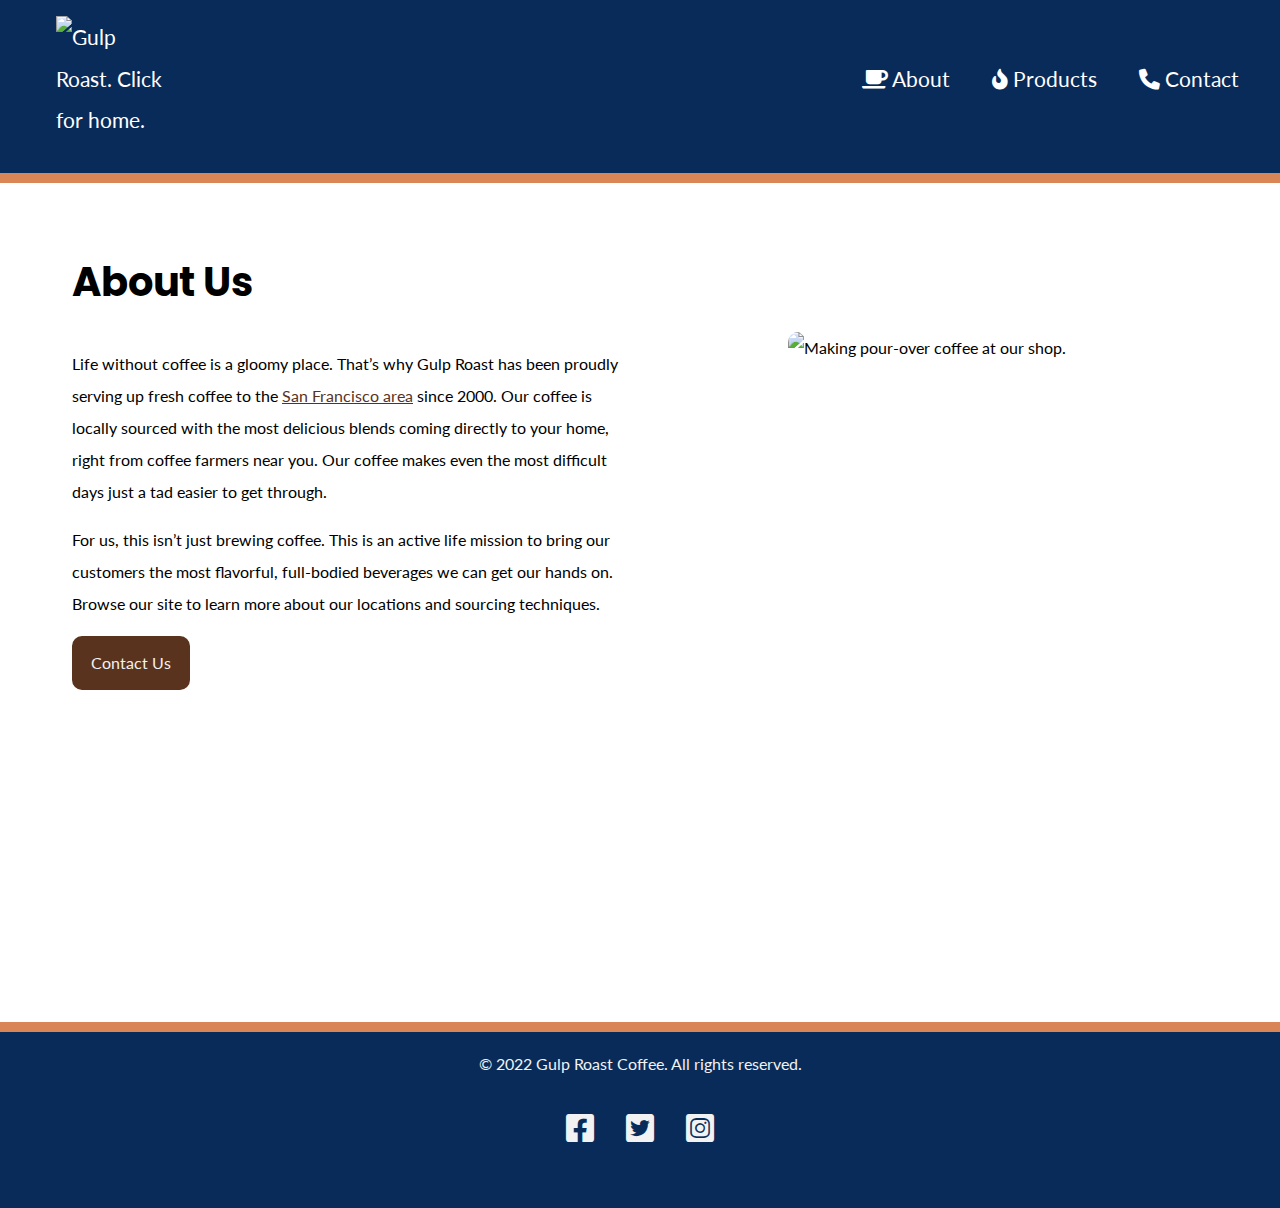
==== index.html @ ed0782a6 "Add files via upload" ====
<!DOCTYPE html>
<html lang="en" >
<head>
  <meta charset="UTF-8">
  <title>CodePen - index.html</title>
  <link rel='stylesheet' href='https://cdnjs.cloudflare.com/ajax/libs/font-awesome/6.0.0/css/all.min.css'><link rel="stylesheet" href="./style.css">

</head>
<body>
<!-- partial:index.partial.html -->
<!DOCTYPE html>
<html lang="en">

  <html>
<head>

    <meta charset="UTF-8">
    <meta http-equiv="X-UA-Compatible" content="IE=edge">
    <meta name="viewport" content="width=device-width, initial-scale=1.0">
    <link rel="preconnect" href="https://fonts.googleapis.com">
    <link rel="preconnect" href="https://fonts.gstatic.com" crossorigin>
    <link href="https://fonts.googleapis.com/css2?family=Lato&family=Poppins:wght@700&display=swap" rel="stylesheet">
    <link href="https://cdnjs.cloudflare.com/ajax/libs/font-awesome/6.0.0/css/all.min.css" rel="stylesheet">
    <link href="CSS/styles.css" rel="stylesheet">
  <body>
    <title>Gulp Roast - About Us</title>
</head>
  
<header>
    <nav>
        <ul>
            <li class="logo">
                <a href="index.html"><img src="https://assets.codepen.io/6306176/gulp-logo-light.png" alt="Gulp Roast. Click for home." /></a>
            </li>
            <li class="link-one"><a href="index.html"><span aria-hidden="true" class="fa-solid fa-mug-saucer"></span> About</a></li>
            <li class="link-two"><a href="products.html"><span aria-hidden="true" class="fa-solid fa-fire-flame-curved"></span> Products</a></li>
            <li class="link-three"><a href="contact.html"><span aria-hidden="true" class="fa-solid fa-phone"></span> Contact</a></li>
        </ul>
    </nav>
</header>

    <body>
<div class="main-bkgd">
    <section class="main">
        <h1>About Us</h1>
        <article>
            <p>Life without coffee is a gloomy place. That’s why Gulp Roast has been proudly serving up fresh coffee to the <a href="https://goo.gl/maps/3rAyszfwSDx8Si2Y9" target="_blank">San Francisco area</a> since 2000. Our coffee is locally sourced with
                the most delicious blends coming directly to your home, right from coffee farmers near you. Our coffee makes even the most difficult days just a tad easier to get through.</p>

            <p>For us, this isn’t just brewing coffee. This is an active life mission to bring our customers the most flavorful, full-bodied beverages we can get our hands on. Browse our site to learn more about our locations and sourcing techniques.</p>

            <a class="button" href="contact.html">Contact Us</a>
        </article>

        <figure>
            <picture>
                <source srcset=https://assets.codepen.io/6306176/gulp-pouring-coffee-horizontal.jpg media="(min-width: 750px)">
                <source srcset="https://assets.codepen.io/6306176/gulp-pouring-coffee-vertical.jpg" alt="Making pour-over coffee at our shop." media="(min-width: 550px)">
                 <img src="https://raw.githubusercontent.com/Aarushishah24/module-19-images/main/gulp-pouring-coffee-horizontal-sm.jpg" alt="Making pour-over coffee at our shop.">
            </picture>
        </figure>
    </section>
</div>

</div>
<footer>
  <p>&copy; 2022 Gulp Roast Coffee. All rights reserved.</p>
  <ul>
    <li>
      <a href="https://facebook.com" target="_blank">
        <span aria-hidden="true" class="fa-brands fa-facebook-square"></span>
        <span class="sr-only">Facebook</span>
      </a>
    </li>
    <li>
      <a href="https://twitter.com" target="_blank">
        <span aria-hidden="true" class="fa-brands fa-twitter-square"></span>
        <span class="sr-only">Twitter</span>
      </a>
    </li>
    <li>
      <a href="https://instagram.com" target="_blank">
        <span aria-hidden="true" class="fa-brands fa-instagram-square"></span>
        <span class="sr-only">Instagram</span>
      </a>
    </li>
  </ul>
</footer>
  </body>
</html>
<!-- partial -->
  <script  src="./script.js"></script>

</body>
</html>
---- style.css ----
html {
  box-sizing: border-box;
}

*,
*::before,
*::after {
  box-sizing: inherit;
}

/*=== SMALL SCREEN VERSION ===*/
@media (min-width: 300px) {
  body {
    margin: 0;
    padding: 0;
    background-color: #082b59;
    font-family: "Lato", sans-serif;
    font-size: 1rem;
    line-height: 2;
  }

  h1,
h2,
h3 {
    font-family: "Poppins", sans-serif;
  }

  h1 {
    font-size: 2.5rem;
    margin-bottom: 0;
  }

  article {
    flex-basis: 73%;
  }

  figure {
    display: flex;
    flex-flow: row wrap;
    justify-content: center;
  }
  figure img {
    border-radius: 10px;
  }

  img {
    height: auto;
    max-width: 100%;
    -o-object-fit: cover;
       object-fit: cover;
  }

  a {
    color: #59331d;
  }
  a:hover {
    text-decoration: none;
  }

  header {
    border-bottom: 10px solid #d98555;
  }
  
  .main-bkgd {
    background: #ffffff url("../images/gulp-bottom-beans.jpg") repeat-x bottom;
    padding-bottom: 300px;
  }

  /* sits inside of the white background, centered */
  .main {
    margin: 0 auto;
    padding: 2rem;
    display: flex;
    flex-flow: row wrap;
    justify-content: space-around;
  }

  .button {
    display: inline-block;
    background-color: #59331d;
    border-radius: 10px;
    padding: 0.5rem 1rem;
    margin: 0;
    color: #f2f2f2;
    text-decoration: none;
    border: 3px solid #59331d;
  }
  .button:hover {
    background-color: #f2f2f2;
    color: #59331d;
  }

  nav .logo img {
    max-width: 150px;
  }

  nav li {
    display: flex;
    flex-flow: row wrap;
    justify-content: center;
    margin: 0 1rem 1rem 1rem;
    font-size: 1.3rem;
    /* max width on the image in pixels */
    /* flex basis on the image container, li */
  }
  nav li a {
    color: #ffffff;
    text-decoration: none;
    display: block;
  }
  nav li a:hover {
    color: #d98555;
  }

  .product {
    display: flex;
    flex-flow: row wrap;
    justify-content: space-around;
  }

  }
footer {
  color: #f2f2f2;
  text-align: center;
  border-top: 10px solid #d98555;
}
footer ul {
  list-style-type: none;
  padding: 0;
  margin: 0;
  display: flex;
  flex-flow: row wrap;
  justify-content: center;
}
footer a {
  color: #f2f2f2;
  font-size: 2rem;
  display: block;
  margin: 0 1rem 3rem 1rem;
}#d98555;
  }
  footer ul {
    list-style-type: none;
    margin: 0;
    padding: 0;
    display: flex;
    flex-flow: row wrap;
    justify-content: center;
  }
  footer a {
    color: #f2f2f2;
    font-size: 2rem;
    display: block;
    margin: 0 1rem 3rem 1rem;
  }
}
/*=== MEDIUM SCREEN VERSION ===*/
@media (min-width: 550px) and (max-width: 750px) {
  nav ul {
    margin: 0;
    padding: 0;
    list-style-type: none;
    display: flex;
    flex-flow: row wrap;
    justify-content: center;
  }

  nav .logo {
    flex-basis: 100%;
    text-align: center;
  }

  nav li {
    margin: 0 1rem 1rem 1rem;
    font-size: 1.3rem;
  }


  .main-bkgd .main {
    
    max-width: 1200px;
    margin: 0 auto;
    padding: 2rem;
    gap: 10px;
    display: grid;
    grid-template-columns: repeat(2, 1fr);
    grid-auto-rows: minmax(100px, auto);
  }
  .main-bkgd .main h1 {
    grid-column: 1/-1;
    grid-row: 1;
  }
  .main-bkgd .main article {
    grid-row: 2;
    grid-column: 1;
  }
  .main-bkgd .main figure {
    grid-row: 2;
    grid-column: 2;
  }

  .main-bkgd .product {
    max-width: 1200px;
    margin: 0 auto;
    padding: 2rem;
    gap: 15px;
    display: grid;
    grid-template-columns: repeat(2, 1fr);
    grid-auto-rows: minmax(100px, auto);
  }
  .main-bkgd .product article h2 {
    font-size: 1.05rem;
  }
  .main-bkgd .product h1 {
    grid-column: 1/-1;
    grid-row: 1;
  }
  .main-bkgd .product .figure-one {
    grid-row: 2;
    grid-column: 1;
  }
  .main-bkgd .product .article-one {
    grid-row: 2;
    grid-column: 2;
  }
  .main-bkgd .product .figure-two {
    grid-row: 3;
    grid-column: 1;
  }
  .main-bkgd .product .article-two {
    grid-row: 3;
    grid-column: 2;
  }
  .main-bkgd .product .figure-three {
    grid-row: 4;
    grid-column: 1;
  }
  .main-bkgd .product .article-three {
    grid-row: 4;
    grid-column: 2;
  }

  figure {
    margin: 3rem 0 0 0;
    flex-basis: 25%;
    border-radius: 10px;
  }
}
/*=== LARGE SCREEN VERSION ===*/
@media (min-width: 750px) {
  nav ul {
    align-items: center;
    justify-items: center;
    gap: 10px;
    margin-right: 25px;
    display: grid;
    grid-template-columns: repeat(5, 1fr);
    grid-auto-rows: minmax(100px, auto);
  }
  nav ul .logo {
    grid-row: 1;
    grid-column: 1;
  }
  nav ul .link-one {
    grid-row: 1;
    grid-column: 8;
  }
  nav ul .link-two {
    grid-row: 1;
    grid-column: 9;
  }
  nav ul .link-three {
    grid-row: 1;
    grid-column: 10;
  }

  section,
article {
    max-width: 1200px;
    margin: 0 auto;
  }

  section li {
    display: inline-block;
    margin-right: 1rem;
  }

  .card-container {
    display: flex;
    flex-flow: row wrap;
    justify-content: space-between;
  }

  .card {
    flex-basis: 30%;
    /* turn off mobile settings */
    margin: 0;
    padding: 0;
  }

  .main-bkgd .main {
    max-width: 1200px;
    margin: 0 auto;
    padding: 2rem;
    gap: 10px;
    display: grid;
    grid-template-columns: repeat(2, 1fr);
    grid-auto-rows: minmax(100px, auto);
  }
  .main-bkgd .main h1 {
    grid-column: 1/-1;
    grid-row: 1;
  }
  .main-bkgd .main article {
    grid-row: 2;
    grid-column: 1;
  }
  .main-bkgd .main figure {
    grid-row: 2;
    grid-column: 2;
  }

  .main-bkgd .product {
    display: grid;
    grid-template-columns: repeat(3, 1fr);
    grid-auto-rows: minmax(100px, auto);
  }
  .main-bkgd .product h1 {
    grid-column: 1/-1;
    grid-row: 1;
  }
  .main-bkgd .product .figure-one {
    grid-row: 2;
    grid-column: 1;
  }
  .main-bkgd .product .article-one {
    grid-row: 2;
    grid-column: 2;
  }
  .main-bkgd .product .figure-two {
    grid-row: 2;
    grid-column: 3;
  }
  .main-bkgd .product .article-two {
    grid-row: 3;
    grid-column: 1;
  }
  .main-bkgd .product .figure-three {
    grid-row: 3;
    grid-column: 2;
  }
  .main-bkgd .product .article-three {
    grid-row: 3;
    grid-column: 3;
  }

  figure {
    flex-basis: 25%;
  }

/* establishes a white background */
.main-bkgd {
  background: #ffffff url(https://assets.codepen.io/6306176/gulp-bean-bkgd.jpg) repeat-x bottom;
  padding-bottom: 300px;
}
/* sits inside of the white background, centered */
.main {
  max-width: 1200px;
  margin: 0 auto;
  padding: 2rem;
  display: flex;
  flex-flow: row wrap;
  justify-content: space-between;
}
article {
  flex-basis: 73%;
}
figure {
  margin: 0rem 0 0 0;
  flex-basis: 25%;
  border-radius: 10px;
}
figure img {
  border-top-left-radius: 10px;
  border-top-right-radius: 10px;
}
figcaption {
  color: #f2f2f2;
  padding: 0.5rem;
}
.button {
  display: inline-block;
  background-color: #59331D;
  border-radius: 10px;
  padding: 0.5rem 1rem;
  margin: 0;
  color: #f2f2f2;
  text-decoration: none;
  border: 3px solid #59331d;
}
.button:hover {
  background-color: #f2f2f2;
  color: #59331d;
}
footer {
  color: #f2f2f2;
  text-align: center;
  border-top: 10px solid #d98555;
}
footer ul {
  list-style-type: none;
  padding: 0;
  margin: 0;
  display: flex;
  flex-flow: row wrap;
  justify-content: center;
}
footer a {
  color: #f2f2f2;
  font-size: 2rem;
  display: block;
  margin: 0 1rem 3rem 1rem;
}
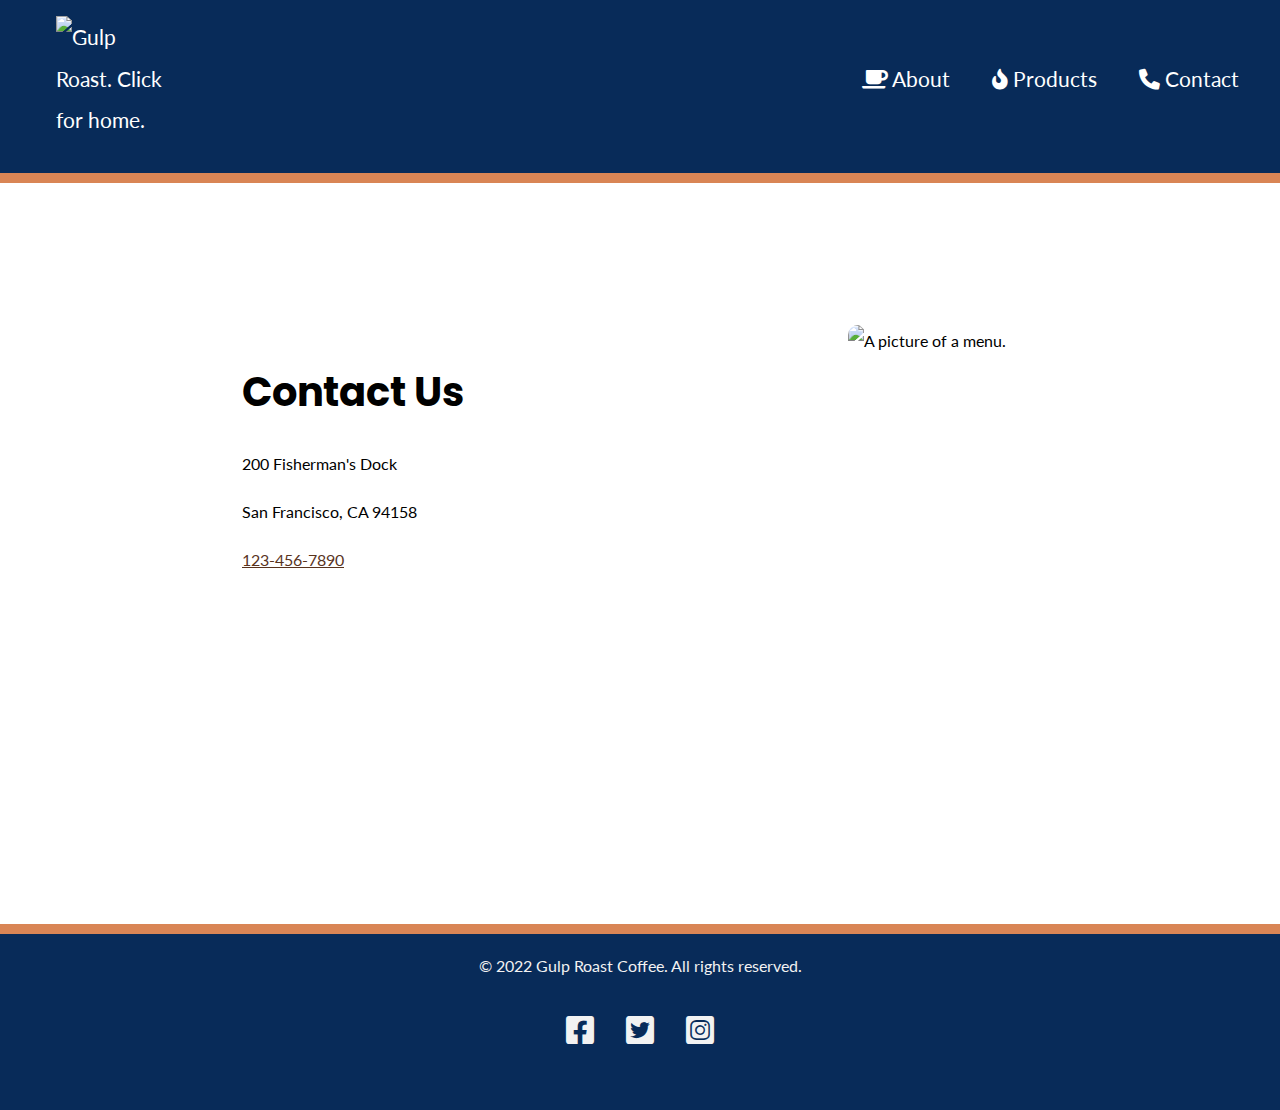
==== commit cf00a20f: "Add files via upload" ====
--- a/index.html
+++ b/index.html
@@ -3,7 +3,7 @@
 <head>
   <meta charset="UTF-8">
   <title>CodePen - index.html</title>
-  <link rel='stylesheet' href='https://cdnjs.cloudflare.com/ajax/libs/font-awesome/6.0.0/css/all.min.css'><link rel="stylesheet" href="./style.css">
+  <link rel="stylesheet" href="./style.css">
 
 </head>
 <body>
@@ -11,9 +11,7 @@
 <!DOCTYPE html>
 <html lang="en">
 
-  <html>
 <head>
-
     <meta charset="UTF-8">
     <meta http-equiv="X-UA-Compatible" content="IE=edge">
     <meta name="viewport" content="width=device-width, initial-scale=1.0">
@@ -22,74 +20,63 @@
     <link href="https://fonts.googleapis.com/css2?family=Lato&family=Poppins:wght@700&display=swap" rel="stylesheet">
     <link href="https://cdnjs.cloudflare.com/ajax/libs/font-awesome/6.0.0/css/all.min.css" rel="stylesheet">
     <link href="CSS/styles.css" rel="stylesheet">
-  <body>
-    <title>Gulp Roast - About Us</title>
+    <title>Gulp Roast - Contact Us</title>
 </head>
-  
+
 <header>
     <nav>
         <ul>
             <li class="logo">
-                <a href="index.html"><img src="https://assets.codepen.io/6306176/gulp-logo-light.png" alt="Gulp Roast. Click for home." /></a>
+                <a href="about.html"><img src="https://assets.codepen.io/6306176/gulp-logo-light.png" alt="Gulp Roast. Click for home." /></a>
             </li>
-            <li class="link-one"><a href="index.html"><span aria-hidden="true" class="fa-solid fa-mug-saucer"></span> About</a></li>
-            <li class="link-two"><a href="products.html"><span aria-hidden="true" class="fa-solid fa-fire-flame-curved"></span> Products</a></li>
-            <li class="link-three"><a href="contact.html"><span aria-hidden="true" class="fa-solid fa-phone"></span> Contact</a></li>
+            <li class="link-one"><a href="about.html"><span aria-hidden="true" class="fa-solid fa-mug-saucer"></span> About</a></li>
+            <li class="link-two"><a href="product.html"><span aria-hidden="true" class="fa-solid fa-fire-flame-curved"></span> Products</a></li>
+            <li class="link-three"><a href="index.html"><span aria-hidden="true" class="fa-solid fa-phone"></span> Contact</a></li>
         </ul>
     </nav>
 </header>
+  <body>
 
-    <body>
 <div class="main-bkgd">
     <section class="main">
-        <h1>About Us</h1>
         <article>
-            <p>Life without coffee is a gloomy place. That’s why Gulp Roast has been proudly serving up fresh coffee to the <a href="https://goo.gl/maps/3rAyszfwSDx8Si2Y9" target="_blank">San Francisco area</a> since 2000. Our coffee is locally sourced with
-                the most delicious blends coming directly to your home, right from coffee farmers near you. Our coffee makes even the most difficult days just a tad easier to get through.</p>
-
-            <p>For us, this isn’t just brewing coffee. This is an active life mission to bring our customers the most flavorful, full-bodied beverages we can get our hands on. Browse our site to learn more about our locations and sourcing techniques.</p>
-
-            <a class="button" href="contact.html">Contact Us</a>
+            <h1>Contact Us</h1>
+            <p>200 Fisherman's Dock</p>
+            <p>San Francisco, CA 94158</p>
+            <p><a href="tel:1234567890">123-456-7890</a></p>
         </article>
-
         <figure>
-            <picture>
-                <source srcset=https://assets.codepen.io/6306176/gulp-pouring-coffee-horizontal.jpg media="(min-width: 750px)">
-                <source srcset="https://assets.codepen.io/6306176/gulp-pouring-coffee-vertical.jpg" alt="Making pour-over coffee at our shop." media="(min-width: 550px)">
-                 <img src="https://raw.githubusercontent.com/Aarushishah24/module-19-images/main/gulp-pouring-coffee-horizontal-sm.jpg" alt="Making pour-over coffee at our shop.">
-            </picture>
+            <img src="https://raw.githubusercontent.com/Aarushishah24/module-19-images/main/gulp-menu.jpg" alt="A picture of a menu.">
         </figure>
     </section>
 </div>
 
-</div>
 <footer>
-  <p>&copy; 2022 Gulp Roast Coffee. All rights reserved.</p>
-  <ul>
-    <li>
-      <a href="https://facebook.com" target="_blank">
-        <span aria-hidden="true" class="fa-brands fa-facebook-square"></span>
-        <span class="sr-only">Facebook</span>
-      </a>
-    </li>
-    <li>
-      <a href="https://twitter.com" target="_blank">
-        <span aria-hidden="true" class="fa-brands fa-twitter-square"></span>
-        <span class="sr-only">Twitter</span>
-      </a>
-    </li>
-    <li>
-      <a href="https://instagram.com" target="_blank">
-        <span aria-hidden="true" class="fa-brands fa-instagram-square"></span>
-        <span class="sr-only">Instagram</span>
-      </a>
-    </li>
-  </ul>
+    <p>&copy; 2022 Gulp Roast Coffee. All rights reserved.</p>
+    <ul>
+        <li>
+            <a href="https://facebook.com" target="_blank">
+                <span aria-hidden="true" class="fa-brands fa-facebook-square"></span>
+                <span class="sr-only">Facebook</span>
+            </a>
+        </li>
+        <li>
+            <a href="https://twitter.com" target="_blank">
+                <span aria-hidden="true" class="fa-brands fa-twitter-square"></span>
+                <span class="sr-only">Twitter</span>
+            </a>
+        </li>
+        <li>
+            <a href="https://instagram.com" target="_blank">
+                <span aria-hidden="true" class="fa-brands fa-instagram-square"></span>
+                <span class="sr-only">Instagram</span>
+            </a>
+        </li>
+    </ul>
 </footer>
-  </body>
+    </body>
 </html>
 <!-- partial -->
-  <script  src="./script.js"></script>
-
+  
 </body>
 </html>
